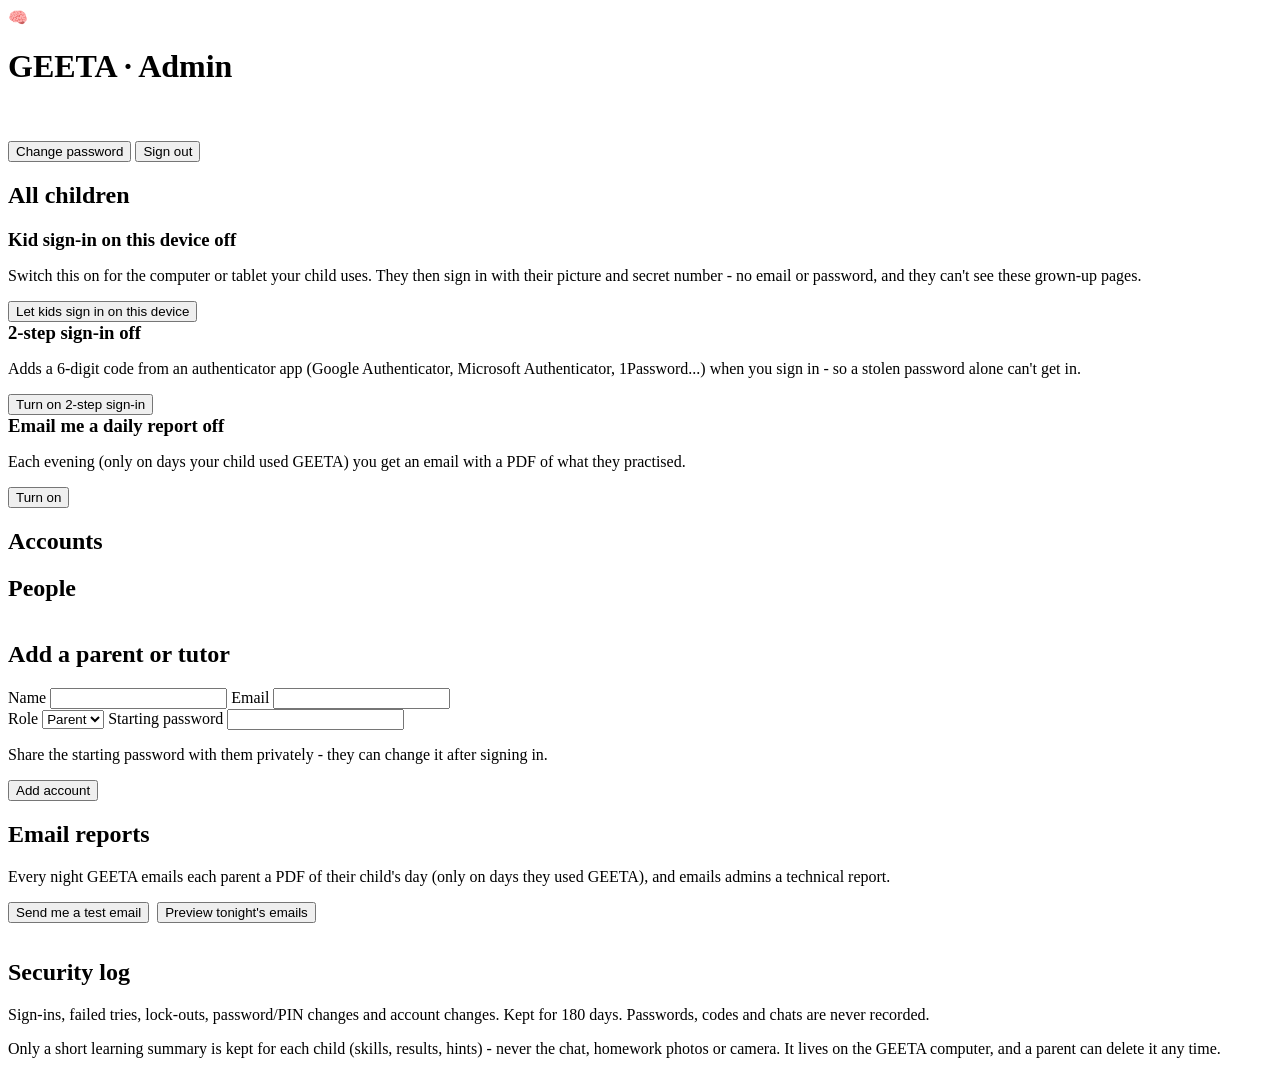
==== webapp/admin.html @ 1cf60031 "GEETA 4B: first commit Maths tutor for Australian Years 1-3: exact Python tutoring + verified model " ====
<!DOCTYPE html>
<html lang="en-AU">
<head>
  <meta charset="utf-8" />
  <meta name="viewport" content="width=device-width, initial-scale=1" />
  <title>GEETA - Admin</title>
  <link rel="stylesheet" href="/static/style.css?v=9" />
  <link rel="stylesheet" href="/static/portal.css?v=9" />
</head>
<body data-page="admin">
  <div class="bg-blobs" aria-hidden="true"><span class="blob b1"></span><span class="blob b2"></span><span class="blob b3"></span></div>

  <header class="topbar">
    <div class="brand">
      <span class="logo" aria-hidden="true">&#129504;</span>
      <div><h1>GEETA &middot; Admin</h1><p class="tag" id="whoami">&nbsp;</p></div>
    </div>
    <div class="top-actions">
      <button id="btn-password" class="btn ghost small" type="button">Change password</button>
      <button id="btn-logout" class="btn small" type="button">Sign out</button>
    </div>
  </header>

  <main class="portal-main">
    <div class="stat-row" id="overview" style="margin-top:18px"></div>
    <h2 class="section-title">All children</h2>
    <div class="kid-grid" id="kids"></div>

    <section class="panel device-box" id="device-box">
      <div>
        <h3 style="margin:0 0 4px">Kid sign-in on this device <span class="pill off" id="device-state">off</span></h3>
        <p class="form-note">Switch this on for the computer or tablet your child uses. They then sign in with their picture and secret number - no email or password, and they can't see these grown-up pages.</p>
      </div>
      <button class="btn" type="button" id="btn-device">Let kids sign in on this device</button>
    </section>

    <section class="panel device-box" id="twostep-box">
      <div>
        <h3 style="margin:0 0 4px">2-step sign-in <span class="pill off" id="twostep-state">off</span></h3>
        <p class="form-note" id="twostep-note">Adds a 6-digit code from an authenticator app (Google Authenticator, Microsoft Authenticator, 1Password...) when you sign in - so a stolen password alone can't get in.</p>
      </div>
      <button class="btn" type="button" id="btn-twostep">Turn on 2-step sign-in</button>
    </section>

    <dialog class="sheet" id="twostep-dialog">
      <h2 style="margin-top:0">Turn on 2-step sign-in</h2>
      <ol class="steps">
        <li>Open your authenticator app and choose <b>Add account &rarr; Enter a setup key</b>.</li>
        <li>Account: <b>GEETA</b>. Key: <code class="secret" id="twostep-secret"></code></li>
        <li>On this phone you can also <a id="twostep-link" href="#">tap here to add it</a>.</li>
        <li>Type the 6-digit code the app shows:</li>
      </ol>
      <form class="form" id="twostep-form">
        <input name="code" inputmode="numeric" autocomplete="one-time-code" maxlength="8" required placeholder="123456" />
        <p class="msg-err" id="twostep-err" role="alert"></p>
        <div style="display:flex; gap:10px"><button class="btn primary" type="submit">Turn on</button>
          <button class="btn ghost" type="button" id="twostep-cancel">Cancel</button></div>
      </form>
      <div id="twostep-done" hidden>
        <p><b>2-step sign-in is on.</b> Save these recovery codes somewhere safe (each works once if you lose your phone). They won't be shown again:</p>
        <pre class="recovery" id="twostep-codes"></pre>
        <button class="btn primary" type="button" id="twostep-close">I've saved them</button>
      </div>
    </dialog>

    <section class="panel device-box" id="email-box">
      <div>
        <h3 style="margin:0 0 4px">Email me a daily report <span class="pill off" id="email-state">off</span></h3>
        <p class="form-note">Each evening (only on days your child used GEETA) you get an email with a PDF of what they practised.</p>
      </div>
      <button class="btn" type="button" id="btn-email">Turn on</button>
    </section>

    <section class="panel detail" id="detail" hidden aria-live="polite"></section>

    <div id="admin">
      <h2 class="section-title">Accounts</h2>
      <div class="two-col">
        <section class="panel">
          <h2>People</h2>
          <div class="table-wrap"><table class="plain" id="users-table"></table></div>
        </section>
        <section class="panel">
          <h2>Add a parent or tutor</h2>
          <form class="form" id="user-form">
            <label>Name <input name="name" required maxlength="80" /></label>
            <label>Email <input type="email" name="email" required /></label>
            <div class="row">
              <label>Role
                <select name="role"><option value="parent">Parent</option><option value="tutor">Tutor</option></select>
              </label>
              <label>Starting password <input type="text" name="password" required minlength="10" autocomplete="off" /></label>
            </div>
            <p class="form-note">Share the starting password with them privately - they can change it after signing in.</p>
            <p class="msg-err" id="user-err" role="alert"></p>
            <button class="btn primary" type="submit">Add account</button>
          </form>
        </section>
      </div>
      <h2 class="section-title">Email reports</h2>
      <section class="panel" id="mail-box">
        <p class="form-note">Every night GEETA emails each parent a PDF of their child's day (only on days they used GEETA),
          and emails admins a technical report. <span id="mail-status"></span></p>
        <div style="display:flex;gap:8px;flex-wrap:wrap;margin:10px 0">
          <button class="btn small" type="button" id="btn-mail-test">Send me a test email</button>
          <button class="btn ghost small" type="button" id="btn-mail-preview">Preview tonight's emails</button>
        </div>
        <p class="msg-ok" id="mail-msg"></p>
        <div class="table-wrap"><table class="plain" id="mail-recent"></table></div>
      </section>
      <h2 class="section-title">Security log</h2>
      <section class="panel">
        <p class="form-note">Sign-ins, failed tries, lock-outs, password/PIN changes and account changes. Kept for 180 days. Passwords, codes and chats are never recorded.</p>
        <div class="table-wrap" style="max-height:420px;overflow:auto"><table class="plain" id="events-table"></table></div>
      </section>
    </div>
  </main>

  <dialog class="sheet" id="pw-dialog">
    <h2 style="margin-top:0">Change password</h2>
    <form class="form" id="pw-form">
      <label>Current password <input type="password" name="current" autocomplete="current-password" required /></label>
      <label>New password <input type="password" name="new" autocomplete="new-password" required minlength="10" /></label>
      <p class="form-note">At least 10 characters, with upper- and lower-case letters and a number.</p>
      <p class="msg-err" id="pw-err" role="alert"></p>
      <div style="display:flex; gap:10px">
        <button class="btn primary" type="submit">Save</button>
        <button class="btn ghost" type="button" id="pw-cancel">Cancel</button>
      </div>
    </form>
  </dialog>

  <footer class="foot">
    Only a short learning summary is kept for each child (skills, results, hints) - never the chat, homework photos or camera.
    It lives on the GEETA computer, and a parent can delete it any time.
  </footer>

  <script src="/static/portal.js?v=5"></script>
</body>
</html>
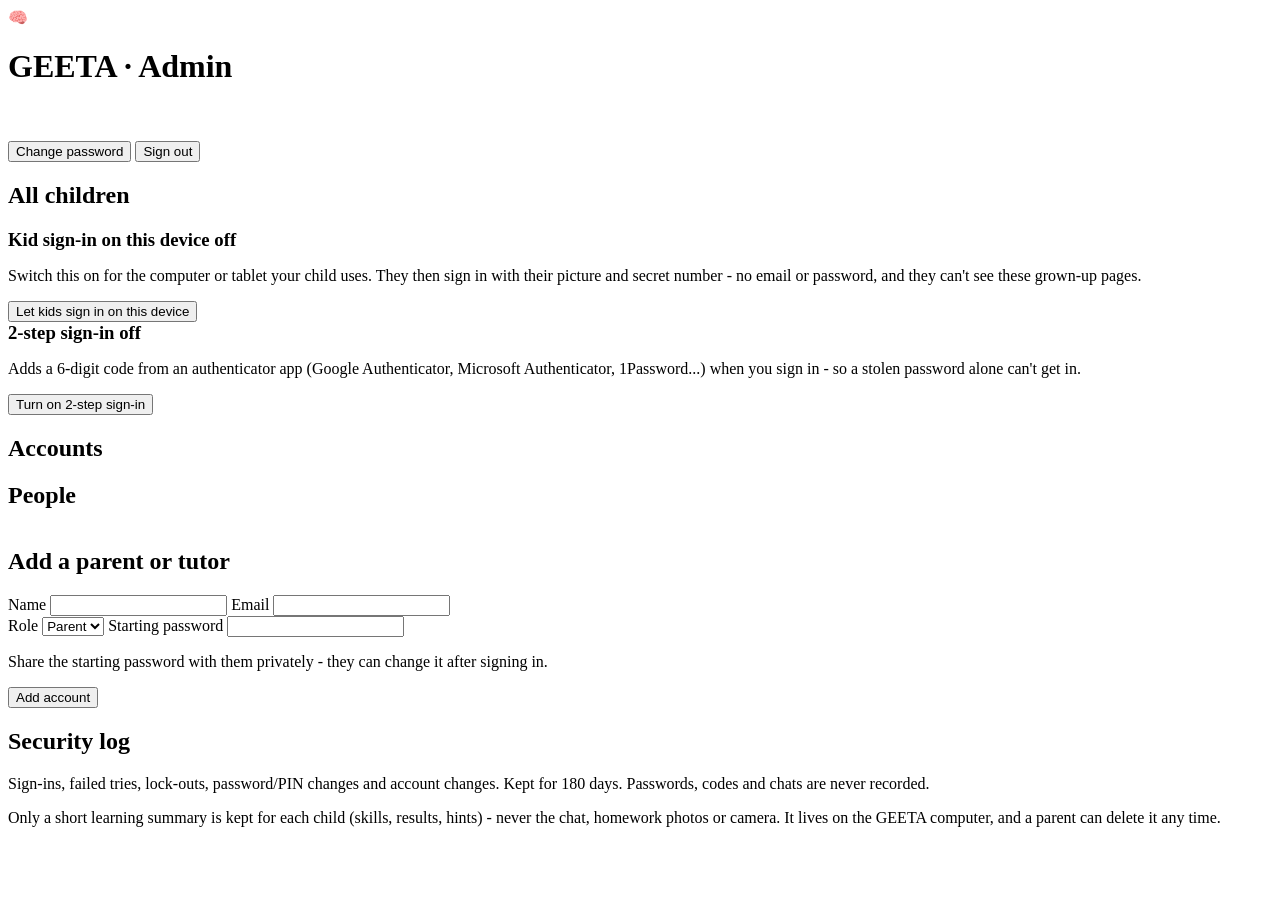
==== commit 00cf7be6: "Remove the nightly email feature; reports are viewed in the app Drops the email endpoints, the email" ====
--- a/webapp/admin.html
+++ b/webapp/admin.html
@@ -63,14 +63,6 @@
       </div>
     </dialog>
 
-    <section class="panel device-box" id="email-box">
-      <div>
-        <h3 style="margin:0 0 4px">Email me a daily report <span class="pill off" id="email-state">off</span></h3>
-        <p class="form-note">Each evening (only on days your child used GEETA) you get an email with a PDF of what they practised.</p>
-      </div>
-      <button class="btn" type="button" id="btn-email">Turn on</button>
-    </section>
-
     <section class="panel detail" id="detail" hidden aria-live="polite"></section>
 
     <div id="admin">
@@ -97,17 +89,6 @@
           </form>
         </section>
       </div>
-      <h2 class="section-title">Email reports</h2>
-      <section class="panel" id="mail-box">
-        <p class="form-note">Every night GEETA emails each parent a PDF of their child's day (only on days they used GEETA),
-          and emails admins a technical report. <span id="mail-status"></span></p>
-        <div style="display:flex;gap:8px;flex-wrap:wrap;margin:10px 0">
-          <button class="btn small" type="button" id="btn-mail-test">Send me a test email</button>
-          <button class="btn ghost small" type="button" id="btn-mail-preview">Preview tonight's emails</button>
-        </div>
-        <p class="msg-ok" id="mail-msg"></p>
-        <div class="table-wrap"><table class="plain" id="mail-recent"></table></div>
-      </section>
       <h2 class="section-title">Security log</h2>
       <section class="panel">
         <p class="form-note">Sign-ins, failed tries, lock-outs, password/PIN changes and account changes. Kept for 180 days. Passwords, codes and chats are never recorded.</p>
